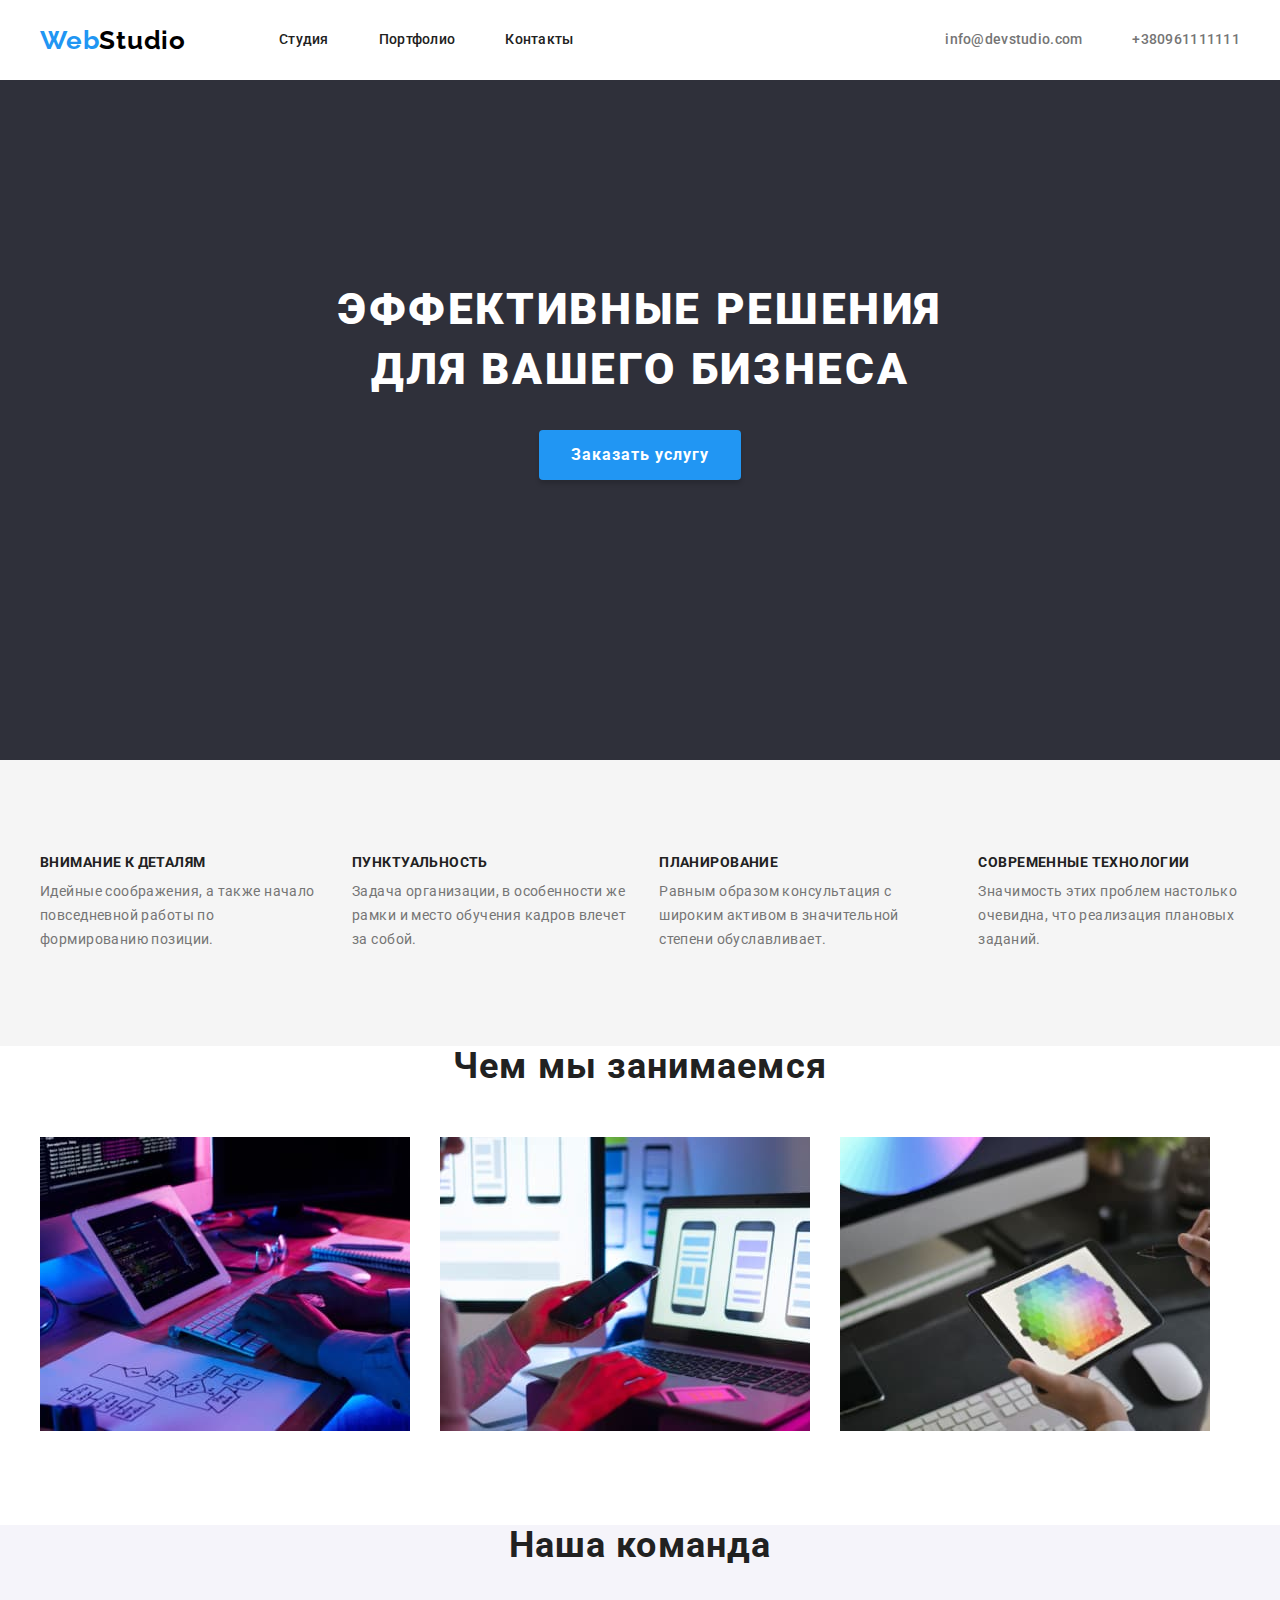
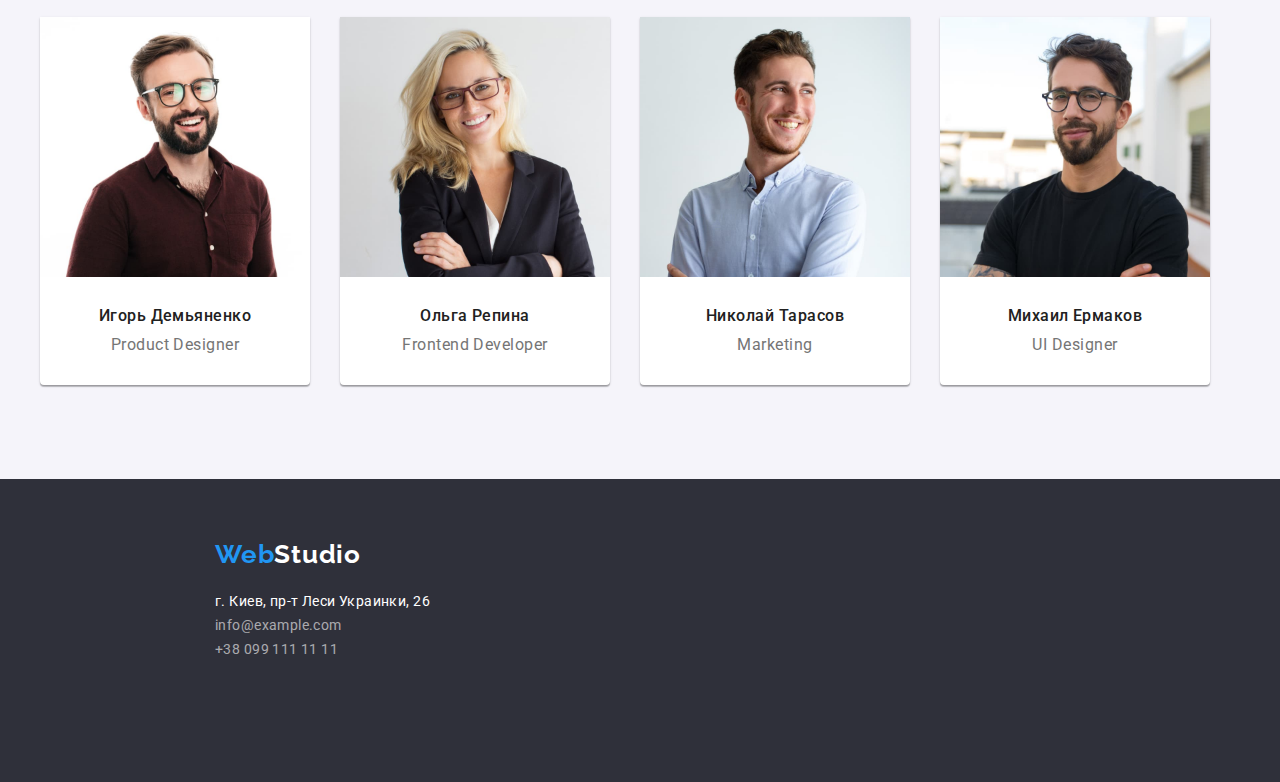
==== index.html @ 714eb47f "HW3 start" ====
<!DOCTYPE html>
<html lang="ru">
<head>
    <meta charset="UTF-8">
    <meta http-equiv="X-UA-Compatible" content="IE=edge">
    <meta name="viewport" content="width=device-width, initial-scale=1.0">
    <title>Document</title>
    <link rel="preconnect" href="https://fonts.googleapis.com">
    <link rel="preconnect" href="https://fonts.gstatic.com" crossorigin>
    <link href="https://fonts.googleapis.com/css2?family=Raleway:wght@700&family=Roboto:wght@400;500;700;900&display=swap"
        rel="stylesheet">
    <link rel="stylesheet" href="./css/styles.css">
</head>
<body>
    <!--шапка сайта-->
    <header class="header-container">
        <div class="container">
        <nav class="main-nav">
            <a href="" lang="en" class="logo"><span class="logo-web">Web</span>Studio</a>
            <ul class="header-nav list">
                <li class="item"><a href="./index.html" class="header-nav link">Студия</a></li>
                <li class="item"><a href="./portfolio.html" class="header-nav link">Портфолио</a></li>
                <li class="item"><a href="" class="header-nav link">Контакты</a></li>
            </ul>
            <div class="header-contact">
                <ul class="header-auth list">
                    <li class="item"><a href="" class="header-auth link">info@devstudio.com</a></li>
                    <li class="item"><a href="tel:+380961111111" class="header-auth link">+380961111111</a></li>
                </ul>
            </div>
        </nav>
        </div>    
    </header>
                   <!--герой-->
    <main>
        <section class="hero">
            <div class="container">
                <h1 class="hero-title">Эффективные решения для вашего бизнеса</h1>
              <button type="button" class="hero-button">Заказать услугу</button>
            </div> 
        </section>
        <!--преимущества-->
        <section class="benefits">
            <div class="container">
                <h2 class="visually-hidden">Преимущества</h2>
                <div>
                    <ul class="benefits-list list">
                        <li class="benefits-item">
                            <h3 class="benefits-item-title">Внимание к деталям</h3>
                            <p class="item-text">Идейные соображения, а также начало повседневной работы по формированию позиции.</p>
                        </li>
                        <li class="benefits-item item">
                            <h3 class="benefits-item-title">Пунктуальность</h3>
                            <p class="item-text">Задача организации, в особенности же рамки и место обучения кадров влечет за собой.</p>
                        </li>
                        <li class="benefits-item item">
                            <h3 class="benefits-item-title">Планирование</h3>
                            <p class="item-text">Равным образом консультация с широким активом в значительной степени обуславливает.</p>
                        </li>
                        <li class="benefits-item item">
                            <h3 class="benefits-item-title">Современные технологии</h3>
                            <p class="item-text">Значимость этих проблем настолько очевидна, что реализация плановых заданий.</p>
                        </li>
                    </ul>
                </div>
                
            </div>
        </section>
                        <!--Примеры работ-->
        <section class="examples">     
            <div class="container">
                <h2 class="examples-title title">Чем мы занимаемся</h2>
                <ul class="examples-list list">
                    <li class="examples-item">
                        <img src="./images/computer.jpg" alt="фото компьютера" width="370" />
                    </li>
                    <li class="examples-item">
                        <img src="./images//phone.jpg" alt="фото телефона" width="370" />
                    </li>
                    <li class="examples-item">
                        <img src="./images/tablet.jpg" alt="фото планшета" width="370" />
                    </li>
                </ul>
            </div>
        </section>
                    <!--сотрудники-->
        <section class="employees">
            <div class="container">
                <h2 class="employees-title title">Наша команда</h2>
                <ul class="employees-list list">
                    <li class="employees-item">
                        <img src="./images/igor.jpg" alt="игорь" width="270">
                        <div class="workers-text">
                            <h3 class="employees-itemw title">Игорь Демьяненко</h3>
                            <p class="item-text-emp">Product Designer</p>
                        </div>
                    </li>
                    <li class="employees-item">
                        <img src="./images//olga.jpg" alt="ольга" width="270">
                        <div class="workers-text">
                            <h3 class="employees-itemw title">Ольга Репина</h3>
                            <p class="item-text-emp">Frontend Developer</p>
                        </div>
                    </li>
                    <li class="employees-item">
                        <img src="./images//nikolay.jpg" alt="николай" width="270">
                        <div class="workers-text">
                            <h3 class="employees-itemw title">Николай Тарасов</h3>
                            <p class="item-text-emp">Marketing</p>
                        </div>
                    </li>
                    <li class="employees-item">
                        <img src="./images//mihail.jpg" alt="михаил" width="270">
                        <div class="workers-text">
                            <h3 class="employees-itemw title">Михаил Ермаков</h3>
                            <p class="item-text-emp">UI Designer</p>
                        </div>
                    </li>
                </ul>
            </div>
        </section>
        <!--footer-->
        <footer class="footer">
            <div class="container-footer">
                <a href="" lang="en" class="logo logo-footer"><span class="logo-web">Web</span>Studio</a>
                <ul class="footer-list list">
                    <li class="footer-item">
                        <address class="address">
                            <p class="footer-text text">г. Киев, пр-т Леси Украинки, 26</p> <a href="info@example.com"
                                class="address-link">info@example.com</a><br /> <a href="tel+38-099-111-11-11"
                                class="address-link link">+38 099 111 11 11</a>
                        </address>
                    </li>
                </ul>
            </div>
        </footer>
    </main>
</body>

</html>
---- css/styles.css ----
/* фон header #FFFFFF  */
/* основной фон #F5F5F5 */
/* темный фон #2F303A */
/* серый фон #F5F4FA*/
/* основной текст #757575 */
/* цыет заголовков #212121 */
/* белый цвет #FFFFFF */
/* акцент #2196F3 */

:root {
    --color-text:#757575;
    --color-h:#212121;
    --white-color-text:#FFFFFF;
    --accent:#2196F3;
    --logo-color:#000000;
    --darc-bgc:#2F303A;
    --second-bgc:#F5F5F5;
    --third-bgc-color:#F5F4FA;
}
section {
    display: block;
}
p, h1, h2, h3, h4, h5, h6 {
    margin: 0;
}
ul {
    margin: 0;
    padding: 0;
}
body {
    margin: 0;
    font-family: 'Roboto', sans-serif;
    color: var(--color-text);
}
.list {
    list-style: none;
    margin: 0;
    padding: 0;
}
button {
   cursor: pointer;
}
address {
    font-style: normal;
}
img {
    display: block;
    max-width: 100%;
    height: auto;
}

.section {
    padding-top: 94px;
    padding-bottom: 94px;
}
.header-auth {
    text-decoration: none;
}

.section-title {
    color: var(--color-h);
    font-size: 36px;
    line-height: 1.16;
    text-align: center;
    letter-spacing: 0.03em;
}
.container {
        width: 1200px;
        padding-left: 30px;
        padding-right: 30px;
        margin-left: auto;
        margin-right: auto;
        /* outline: 2px solid red */
}

.visually-hidden {
    position: absolute;
    white-space: nowrap;
    width: 1px;
    height: 1px;
    overflow: hidden;
    border: 0;
    padding: 0;
    clip: rect(0 0 0 0);
    clip-path: inset(50%);
    margin: -1px;
}

/*---------Шапка сайта--------- */
.main-nav {
    display: flex;
    align-items: center;
}
.logo {
    margin-right: 93px;
    color: var(--logo-color);
    font-family: 'Raleway', sans-serif;
    font-weight: 700;
    font-size: 26px;
    line-height: 1.19;
    letter-spacing: 0.03em;
    text-decoration: none;

}
.logo-web {
    color: var(--accent);
}

.header-nav {
    column-gap: 50px;
    display: flex;
    font-weight: 500;
    font-size: 14px;
    line-height: 1.14;
    letter-spacing: 0.02em;
    text-decoration: none
}

.header-nav {
    color: var(--color-h);
}
.header-nav:hover,
.header-nav:focus {
    color: var(--accent);
}
.header-contact {
    margin-left: auto;
    padding-top: 32px;
    padding-bottom: 32px;
}

.header-auth {
        column-gap: 50px;
        display: flex;

        color: var(--accent);
        font-family: 'Roboto';
        font-style: normal;
        font-weight: 500;
        font-size: 14px;
        line-height: 1.14;
        letter-spacing: 0.02em;
        color: #757575;
}

.header-auth.link{
    color: var(--color-text);
}
.header-auth.link:hover,
.header-auth.link:focus {
    color: var(--accent);
}

/* -----------Герой-------- */
.hero {
    background-color: var(--darc-bgc);
    background-color: var(--darc-bgc);
    text-align: center;
    display: block;
    padding-top: 200px;
    padding-bottom: 280px;
        
}

.hero-title {
    max-width: 696px;
    margin: 0 auto 30px;
    color: var(--white-color-text);
    font-weight: 900;
    font-size: 44px;
    line-height: 1.36;
    text-align: center;
    letter-spacing: 0.06em;
    text-transform: uppercase;
}

.hero-button {
    margin: 0 auto;
    display: inline-block;
    padding: 10px 32px;

    color: var(--white-color-text);
    background-color: var(--accent);
    font-family: inherit;
    font-weight: 700;
    font-size: 16px;
    line-height: 1.88;
    display: flex;
    align-items: center;
    text-align: center;
    letter-spacing: 0.06em;
    box-shadow: 0px 4px 4px rgba(0, 0, 0, 0.15);
     border-radius: 4px;
    border: none;
}
.hero-button:hover,
.hero-button:focus {
    background-color: #188CE8;
}


/* -------Преимущества-------- */

.benefits {
    display: flex;
    background-color: var(--second-bgc);
}
 .benefits-list {
    margin-top: 94px;
    margin-bottom: 94px;
    display: flex;
    column-gap: 30px;
 }


.benefits-item-title {
        padding-bottom: 10px;

        font-family: 'Roboto';
        font-style: normal;
        font-weight: 700;
        font-size: 14px;
        line-height: 16px;
        letter-spacing: 0.03em;
        text-transform: uppercase;
        color: #212121;
}

.item-text {
    font-family: 'Roboto';
    font-style: normal;
    font-weight: 400;
    font-size: 14px;
    line-height: 1.71;
    letter-spacing: 0.03em;
    color: #757575;
}

/* --------Примеры работ----- */
.examples-title {color: #212121;}
.examples-list {
    display: flex;
    column-gap: 30px;
}
.examples-title {
        margin-top: 0;
        margin-bottom: 50px;
    
        color: var(--color-h);
    
        font-size: 36px;
        line-height: 1.16;
        text-align: center;
        letter-spacing: 0.03em;
}
.examples-item {
    margin-bottom: 94px;
}
/* ---------Сотрудники-------- */
.employees {
    background-color: var(--third-bgc-color);
}
.employees-list {
    display: flex;
    column-gap: 30px;
}
.employees-item {
    margin-bottom: 94px;
    width: calc((100%-90px)/4);
    background: #FFFFFF;
    box-shadow: 0px 1px 3px rgba(0, 0, 0, 0.12),
                0px 1px 1px rgba(0, 0, 0, 0.14),
                0px 2px 1px rgba(0, 0, 0, 0.2);
    border-radius: 0px 0px 4px 4px;
    overflow: hidden;          
}


.employees-itemw {
    margin-bottom: 10px;
   
    color: var(--color-h);
    font-weight: 500;
    font-size: 16px;
    line-height: 1.18;
    text-align: center;
    letter-spacing: 0.03em;
}
.workers-text {
    padding-top: 30px;
    padding-bottom: 30px;
}
.item-text-emp {
    font-family: 'Roboto';
        font-style: normal;
        font-weight: 400;
        font-size: 16px;
        line-height: 1.18;
        text-align: center;
        letter-spacing: 0.03em;
        color: #757575;
}
.employees-title {
        margin-top: 0;
        margin-bottom: 50px;
        
        color: var(--color-h);
        font-weight: 700;
        font-size: 36px;
        line-height: 1.16;
        text-align: center;
        letter-spacing: 0.03em;
        color: #212121;
    }
/* ---------Footer--------- */
.footer {
    padding-top: 60px;
    padding-bottom: 60px;
    background-color: var(--darc-bgc);
}
.container-footer {
    margin-left: 215px;
}
.logo-footer {
    margin-top: 0;
    
}

.footer-logo {
    color: var(--white-color-text);
}
.logo-footer {
    color: var(--white-color-text);
}
.footer-list {
    margin-bottom: 60px;
    margin-top: 20px;
}

.address {
    color: var(--white-color-text);
    font-style: normal;
    font-weight: 400;
    font-size: 14px;
    line-height: 1.71;
    letter-spacing: 0.03em;
}

.address-link {
    color: rgba(255, 255, 255, 0.6);
    text-decoration: none;
    font-weight: 400;
    font-size: 14px;
    line-height: 1.71;
    letter-spacing: 0.03em;
}

.address-link:hover,
.address-link:focus {
    color: var(--accent);
}



/* --------Портфолио------- */
.gallary {
    margin-top: 94px;
}
.gallary-button {
     padding: 6px 22px;
    text-align: center; 

     color: var(--color-h); 

    font-family: 'Roboto';
        font-style: normal;
        font-weight: 500;
        font-size: 16px;
        line-height: 1.62;
        text-align: center;
        letter-spacing: 0.03em;
        color: #212121;
        border: none;
        background: #FFFFFF;
}
.gallery-list {
    display: flex;
    margin-bottom: 50px;
    justify-content: center;
    column-gap: 8px;
}

.gallary-button:hover,
.gallary-button:focus {
    color: var(--white-color-text);
    background-color: var(--accent);
}
.secondary-list {
    display: flex;
    flex-wrap: wrap;
    
    }
.card {
    flex-basis: calc((100%/3 - 30px));
}
.img-info {
    padding: 20px 24px;
    background: #FFFFFF;
    border: 1px solid #EEEEEE;
}

.gallery-title {
    margin-bottom: 4px;

    color: var(--color-h);
    font-size: 18px;
    line-height: 2;
    letter-spacing: 0.06em;
}

.gallery-text {
    font-size: 16px;
    line-height: 1.88;
    letter-spacing: 0.03em;
}
.footer-logo {text-decoration: none;}
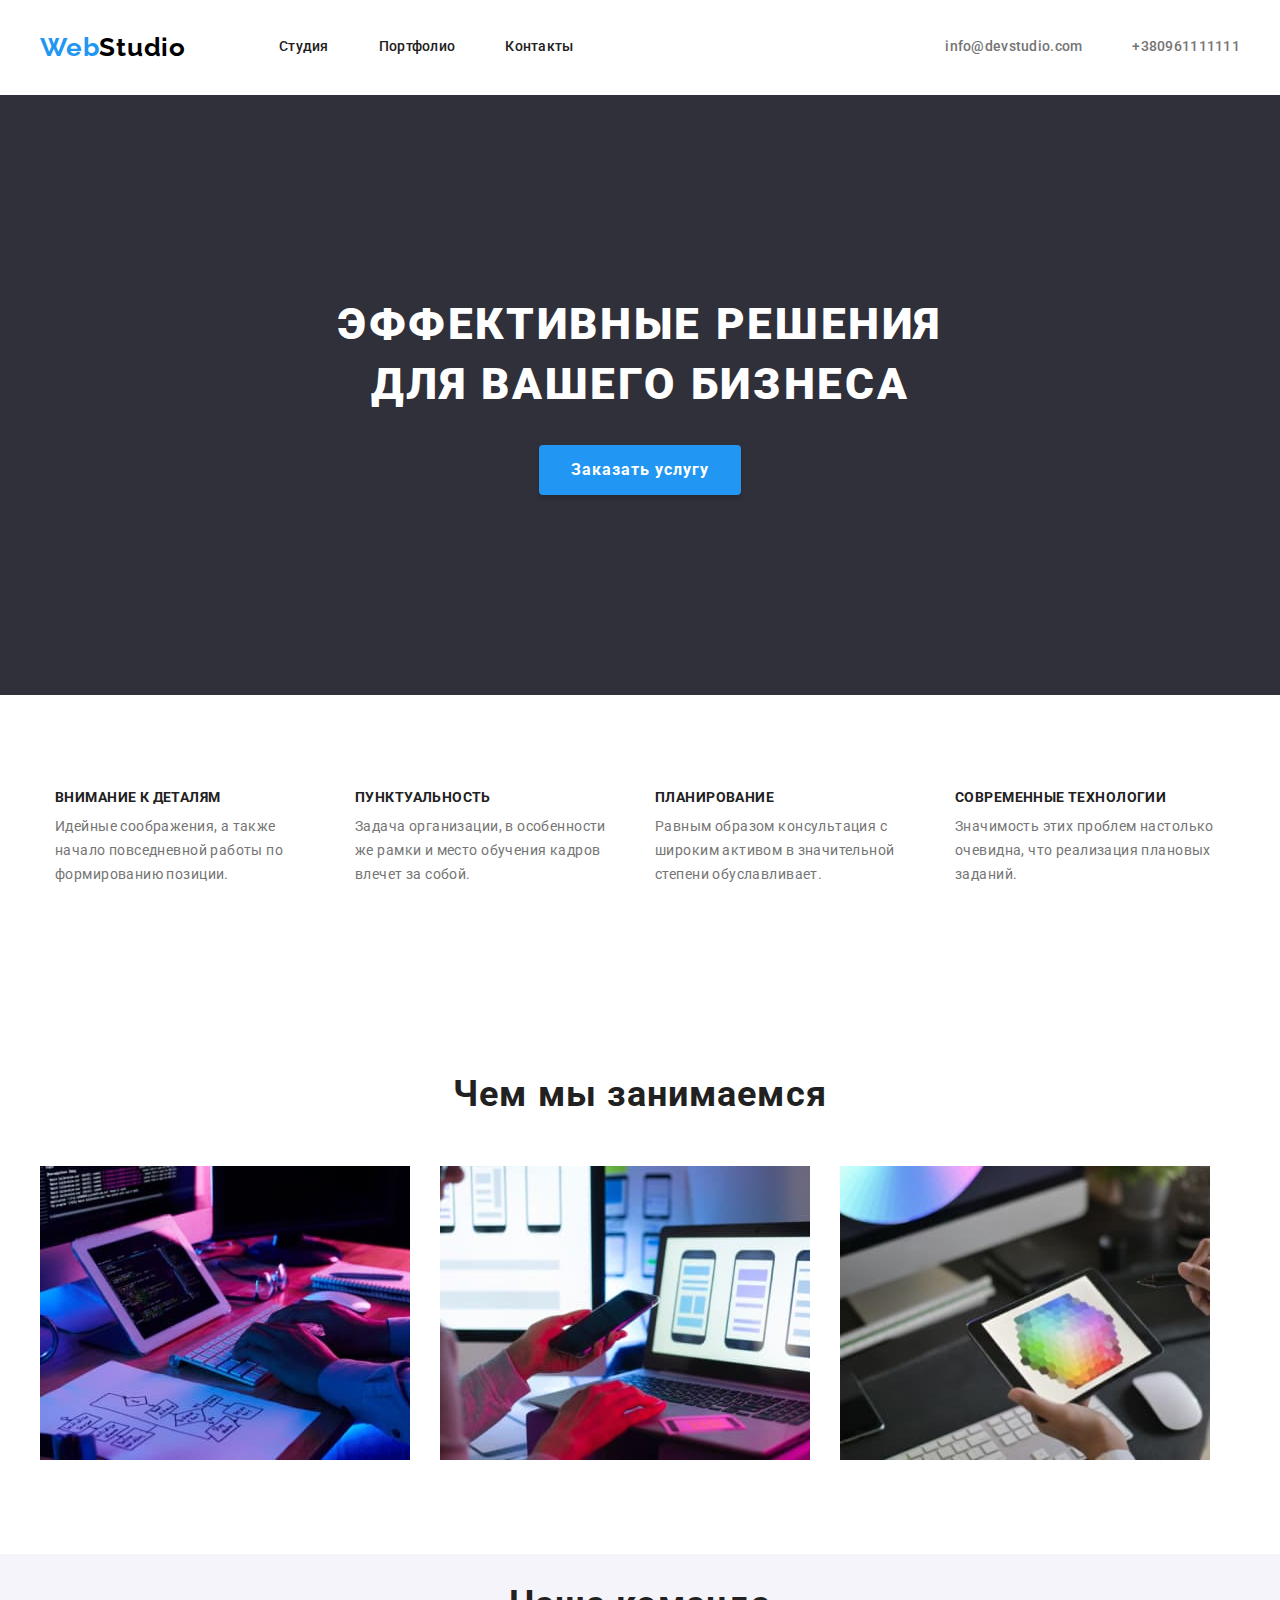
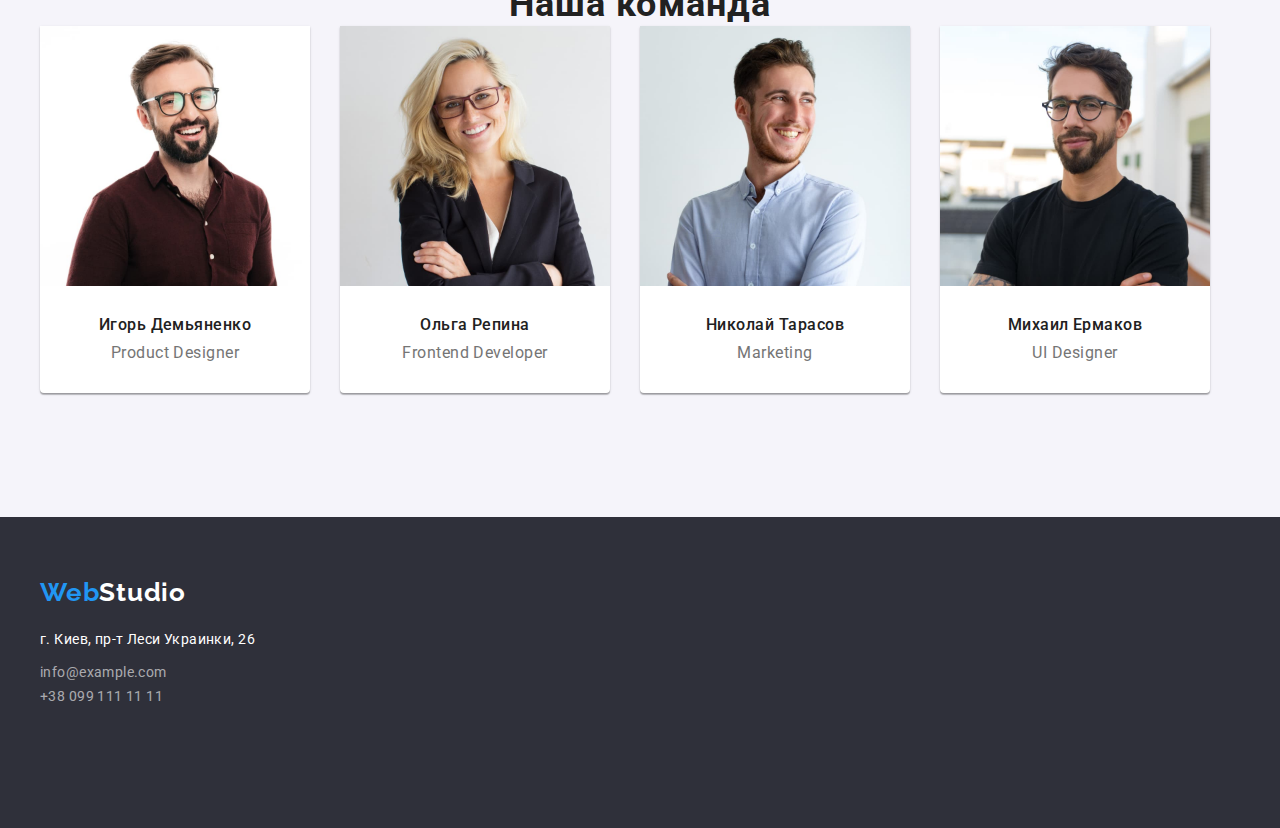
==== commit d272cde9: "внес изменения размеров padding в footer, в галлереи портфолио," ====
--- a/index.html
+++ b/index.html
@@ -40,8 +40,8 @@
             </div> 
         </section>
         <!--преимущества-->
-        <section class="benefits">
-            <div class="container">
+        <section class="benefits-main">
+            <div class="cont">
                 <h2 class="visually-hidden">Преимущества</h2>
                 <div>
                     <ul class="benefits-list list">
@@ -89,28 +89,28 @@
                 <h2 class="employees-title title">Наша команда</h2>
                 <ul class="employees-list list">
                     <li class="employees-item">
-                        <img src="./images/igor.jpg" alt="игорь" width="270">
+                        <img src="./images/igor.jpg" alt="игорь" width="270" class="workers-img">
                         <div class="workers-text">
                             <h3 class="employees-itemw title">Игорь Демьяненко</h3>
                             <p class="item-text-emp">Product Designer</p>
                         </div>
                     </li>
                     <li class="employees-item">
-                        <img src="./images//olga.jpg" alt="ольга" width="270">
+                        <img src="./images//olga.jpg" alt="ольга" width="270" class="workers-img">
                         <div class="workers-text">
                             <h3 class="employees-itemw title">Ольга Репина</h3>
                             <p class="item-text-emp">Frontend Developer</p>
                         </div>
                     </li>
                     <li class="employees-item">
-                        <img src="./images//nikolay.jpg" alt="николай" width="270">
+                        <img src="./images//nikolay.jpg" alt="николай" width="270" class="workers-img">
                         <div class="workers-text">
                             <h3 class="employees-itemw title">Николай Тарасов</h3>
                             <p class="item-text-emp">Marketing</p>
                         </div>
                     </li>
                     <li class="employees-item">
-                        <img src="./images//mihail.jpg" alt="михаил" width="270">
+                        <img src="./images//mihail.jpg" alt="михаил" width="270" class="workers-img">
                         <div class="workers-text">
                             <h3 class="employees-itemw title">Михаил Ермаков</h3>
                             <p class="item-text-emp">UI Designer</p>
@@ -121,7 +121,7 @@
         </section>
         <!--footer-->
         <footer class="footer">
-            <div class="container-footer">
+            <div class="container">
                 <a href="" lang="en" class="logo logo-footer"><span class="logo-web">Web</span>Studio</a>
                 <ul class="footer-list list">
                     <li class="footer-item">
--- a/css/styles.css
+++ b/css/styles.css
@@ -66,8 +66,8 @@
 }
 .container {
         width: 1200px;
-        padding-left: 30px;
-        padding-right: 30px;
+        padding-left: 15px;
+        padding-right: 15px;
         margin-left: auto;
         margin-right: auto;
         /* outline: 2px solid red */
@@ -87,6 +87,10 @@
 }
 
 /*---------Шапка сайта--------- */
+.header-container {
+    padding-top: 32px;
+        padding-bottom: 32px;
+}
 .main-nav {
     display: flex;
     align-items: center;
@@ -125,8 +129,6 @@
 }
 .header-contact {
     margin-left: auto;
-    padding-top: 32px;
-    padding-bottom: 32px;
 }
 
 .header-auth {
@@ -158,7 +160,7 @@
     text-align: center;
     display: block;
     padding-top: 200px;
-    padding-bottom: 280px;
+    padding-bottom: 200px;
         
 }
 
@@ -200,14 +202,26 @@
 
 
 /* -------Преимущества-------- */
-
-.benefits {
-    display: flex;
-    background-color: var(--second-bgc);
-}
- .benefits-list {
+.cont {
+    box-sizing: border-box;
+    padding-left: 15px;
+    padding-right: 15px;
+    width: 1200px;
+    margin-left: auto;
+    margin-right: auto;
+ }
+.benefits-main {
     margin-top: 94px;
     margin-bottom: 94px;
+}
+.benefits-item {
+    max-width: 270px;
+}
+
+.benefits {
+    display: flex;
+}
+ .benefits-list {
     display: flex;
     column-gap: 30px;
  }
@@ -237,15 +251,17 @@
 }
 
 /* --------Примеры работ----- */
+.examples {
+    padding-top: 94px;
+        padding-bottom: 94px;
+}
 .examples-title {color: #212121;}
 .examples-list {
     display: flex;
     column-gap: 30px;
 }
 .examples-title {
-        margin-top: 0;
-        margin-bottom: 50px;
-    
+        padding-bottom: 50px;
         color: var(--color-h);
     
         font-size: 36px;
@@ -253,11 +269,11 @@
         text-align: center;
         letter-spacing: 0.03em;
 }
-.examples-item {
-    margin-bottom: 94px;
-}
+
 /* ---------Сотрудники-------- */
 .employees {
+    padding-top: 30px;
+    padding-bottom: 30px;
     background-color: var(--third-bgc-color);
 }
 .employees-list {
@@ -277,7 +293,7 @@
 
 
 .employees-itemw {
-    margin-bottom: 10px;
+    margin-bottom: 9px;
    
     color: var(--color-h);
     font-weight: 500;
@@ -286,11 +302,11 @@
     text-align: center;
     letter-spacing: 0.03em;
 }
-.workers-text {
-    padding-top: 30px;
-    padding-bottom: 30px;
+.workers-img {
+    margin-bottom: 30px;
 }
 .item-text-emp {
+    margin-bottom: 30px;
     font-family: 'Roboto';
         font-style: normal;
         font-weight: 400;
@@ -301,9 +317,6 @@
         color: #757575;
 }
 .employees-title {
-        margin-top: 0;
-        margin-bottom: 50px;
-        
         color: var(--color-h);
         font-weight: 700;
         font-size: 36px;
@@ -319,7 +332,7 @@
     background-color: var(--darc-bgc);
 }
 .container-footer {
-    margin-left: 215px;
+    /* margin-left: 215px; */
 }
 .logo-footer {
     margin-top: 0;
@@ -347,6 +360,7 @@
 }
 
 .address-link {
+    margin-bottom: 9px;
     color: rgba(255, 255, 255, 0.6);
     text-decoration: none;
     font-weight: 400;
@@ -364,7 +378,7 @@
 
 /* --------Портфолио------- */
 .gallary {
-    margin-top: 94px;
+    /* margin-top: 94px; */
 }
 .gallary-button {
      padding: 6px 22px;
@@ -396,6 +410,7 @@
     background-color: var(--accent);
 }
 .secondary-list {
+    column-gap: 30px;
     display: flex;
     flex-wrap: wrap;
     
@@ -423,4 +438,8 @@
     line-height: 1.88;
     letter-spacing: 0.03em;
 }
-.footer-logo {text-decoration: none;}+.footer-logo {text-decoration: none;}
+
+.footer-text {
+    margin-bottom: 9px;
+}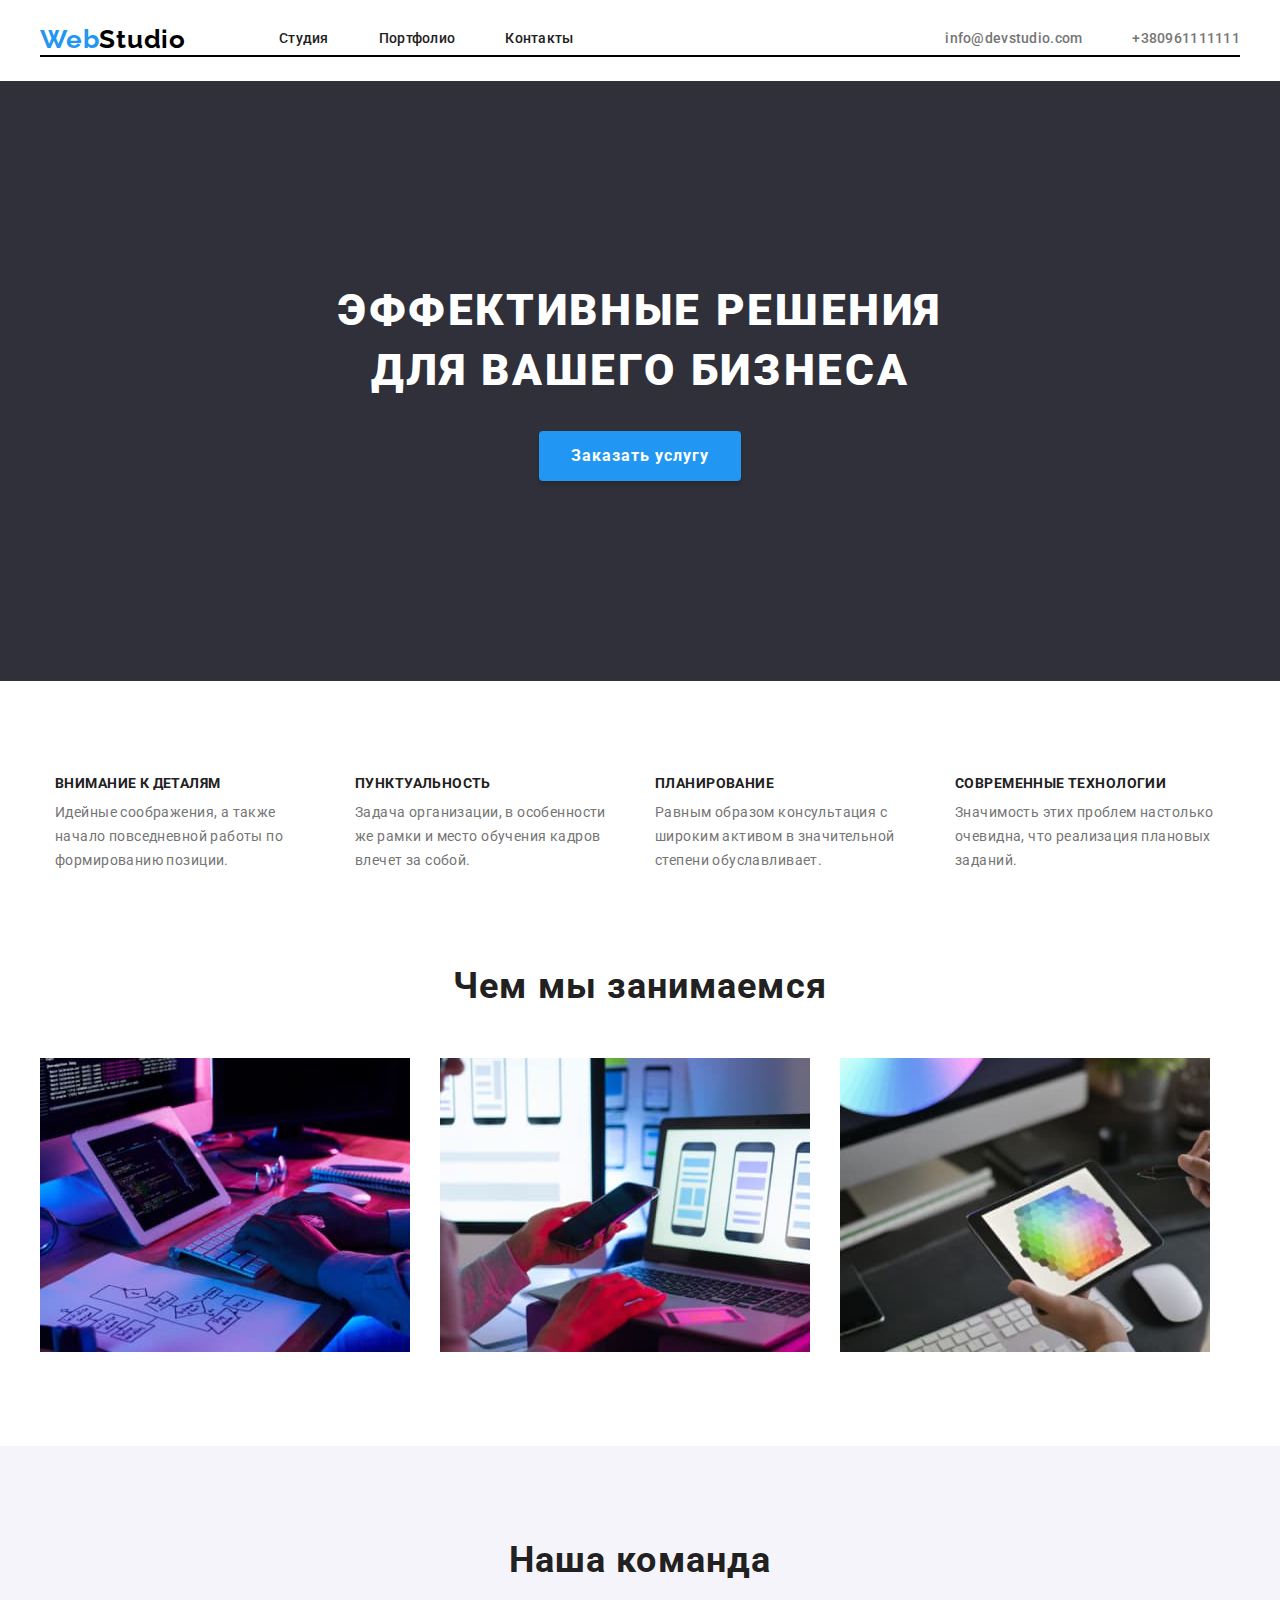
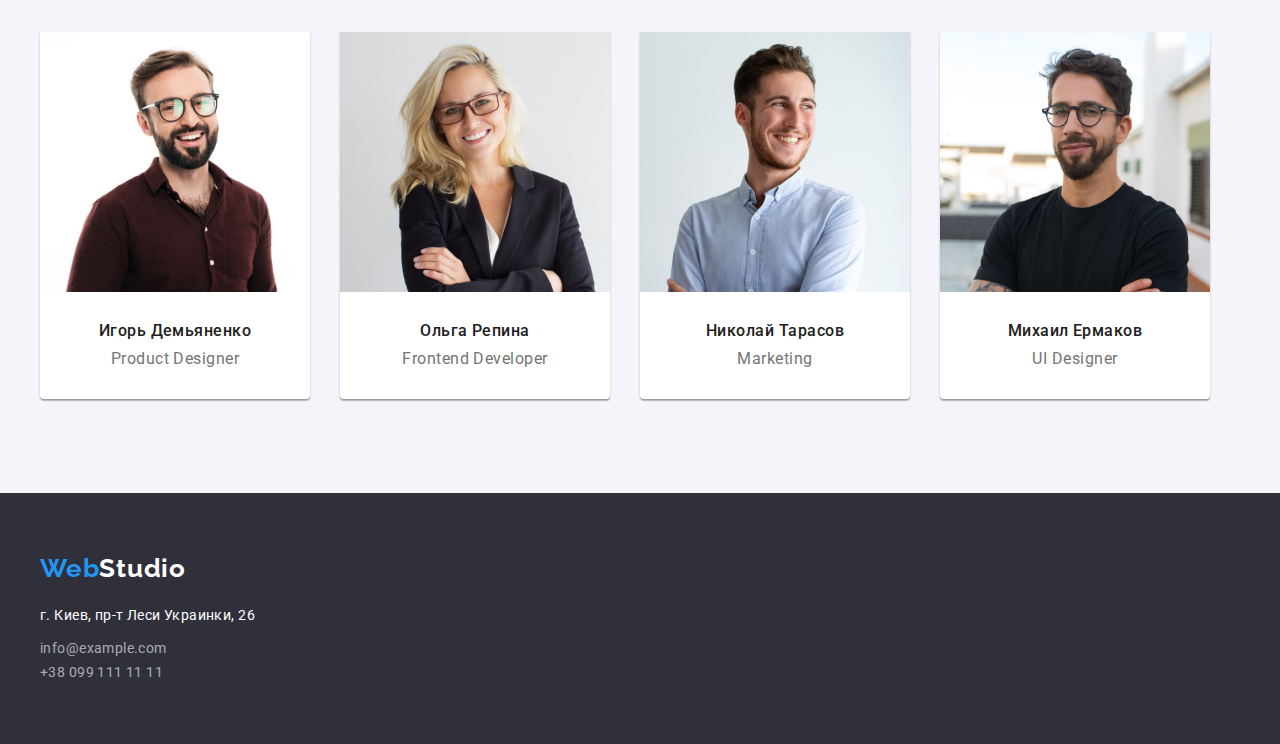
==== commit fe9d1822: "padding" ====
--- a/index.html
+++ b/index.html
@@ -9,6 +9,9 @@
     <link rel="preconnect" href="https://fonts.gstatic.com" crossorigin>
     <link href="https://fonts.googleapis.com/css2?family=Raleway:wght@700&family=Roboto:wght@400;500;700;900&display=swap"
         rel="stylesheet">
+    <link rel="stylesheet" href="https://cdnjs.cloudflare.com/ajax/libs/modern-normalize/1.1.0/modern-normalize.min.css"
+        integrity="sha512-wpPYUAdjBVSE4KJnH1VR1HeZfpl1ub8YT/NKx4PuQ5NmX2tKuGu6U/JRp5y+Y8XG2tV+wKQpNHVUX03MfMFn9Q=="
+        crossorigin="anonymous" referrerpolicy="no-referrer" />
     <link rel="stylesheet" href="./css/styles.css">
 </head>
 <body>
@@ -127,8 +130,8 @@
                     <li class="footer-item">
                         <address class="address">
                             <p class="footer-text text">г. Киев, пр-т Леси Украинки, 26</p> <a href="info@example.com"
-                                class="address-link">info@example.com</a><br /> <a href="tel+38-099-111-11-11"
-                                class="address-link link">+38 099 111 11 11</a>
+                                class="address-link">info@example.com</a></br>
+                                 <a href="tel+38-099-111-11-11" class="address-link link">+38 099 111 11 11</a>
                         </address>
                     </li>
                 </ul>
--- a/css/styles.css
+++ b/css/styles.css
@@ -40,9 +40,10 @@
 button {
    cursor: pointer;
 }
-address {
+address { 
     font-style: normal;
 }
+
 img {
     display: block;
     max-width: 100%;
@@ -88,8 +89,8 @@
 
 /*---------Шапка сайта--------- */
 .header-container {
-    padding-top: 32px;
-        padding-bottom: 32px;
+    padding-top: 24px;
+        padding-bottom: 24px;
 }
 .main-nav {
     display: flex;
@@ -211,8 +212,7 @@
     margin-right: auto;
  }
 .benefits-main {
-    margin-top: 94px;
-    margin-bottom: 94px;
+    padding-top: 94px;
 }
 .benefits-item {
     max-width: 270px;
@@ -272,8 +272,8 @@
 
 /* ---------Сотрудники-------- */
 .employees {
-    padding-top: 30px;
-    padding-bottom: 30px;
+    padding-top: 94px;
+    padding-bottom: 94px;
     background-color: var(--third-bgc-color);
 }
 .employees-list {
@@ -281,7 +281,6 @@
     column-gap: 30px;
 }
 .employees-item {
-    margin-bottom: 94px;
     width: calc((100%-90px)/4);
     background: #FFFFFF;
     box-shadow: 0px 1px 3px rgba(0, 0, 0, 0.12),
@@ -317,6 +316,7 @@
         color: #757575;
 }
 .employees-title {
+        padding-bottom: 50px;
         color: var(--color-h);
         font-weight: 700;
         font-size: 36px;
@@ -346,7 +346,6 @@
     color: var(--white-color-text);
 }
 .footer-list {
-    margin-bottom: 60px;
     margin-top: 20px;
 }
 
@@ -378,8 +377,11 @@
 
 /* --------Портфолио------- */
 .gallary {
-    /* margin-top: 94px; */
-}
+    padding-top: 94px;
+    padding-bottom: 94px;
+    
+}
+
 .gallary-button {
      padding: 6px 22px;
     text-align: center; 
@@ -410,7 +412,8 @@
     background-color: var(--accent);
 }
 .secondary-list {
-    column-gap: 30px;
+    margin-bottom: 94px;
+    gap: 30px;
     display: flex;
     flex-wrap: wrap;
     
@@ -421,7 +424,7 @@
 .img-info {
     padding: 20px 24px;
     background: #FFFFFF;
-    border: 1px solid #EEEEEE;
+    border: 1px solid #ffffff;
 }
 
 .gallery-title {
@@ -442,4 +445,11 @@
 
 .footer-text {
     margin-bottom: 9px;
-}+}
+.address > a  {
+    padding-bottom: 9px;
+}
+
+.main-nav {
+    border-bottom: 2px solid black;
+}
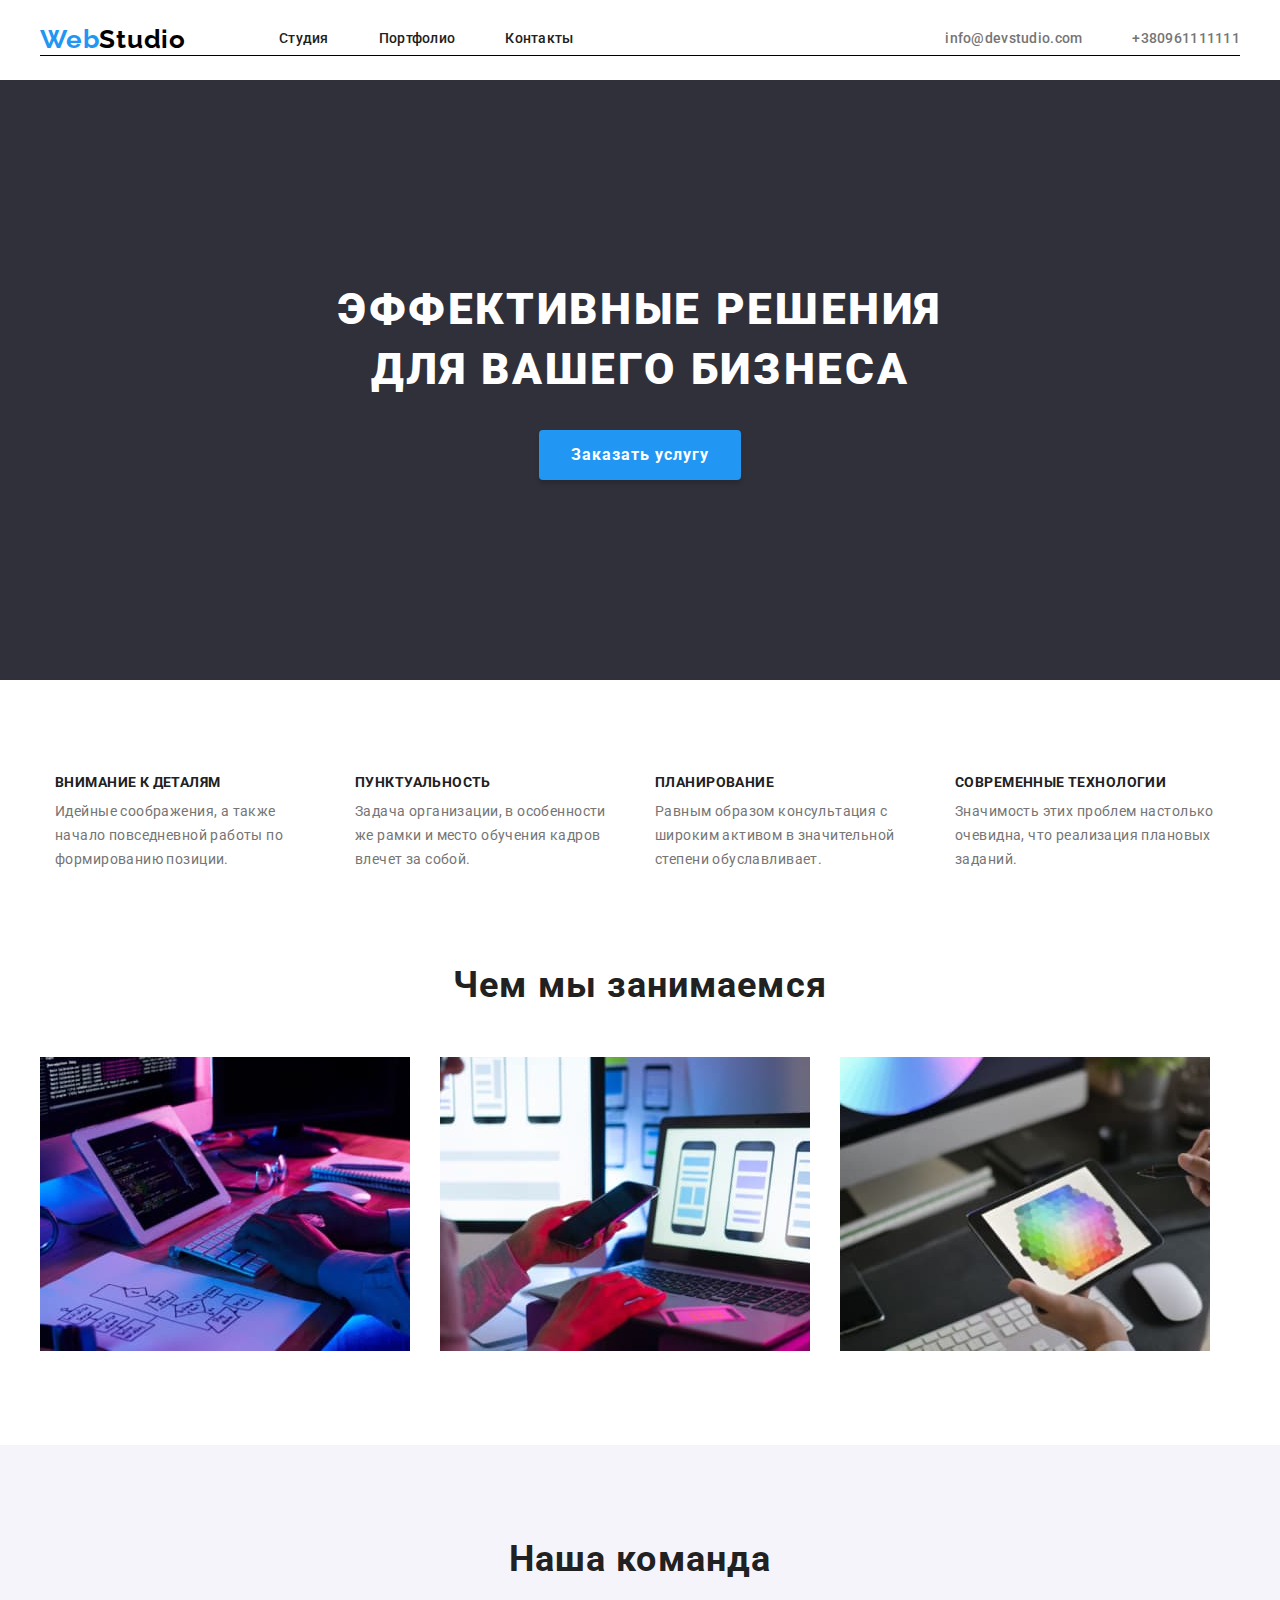
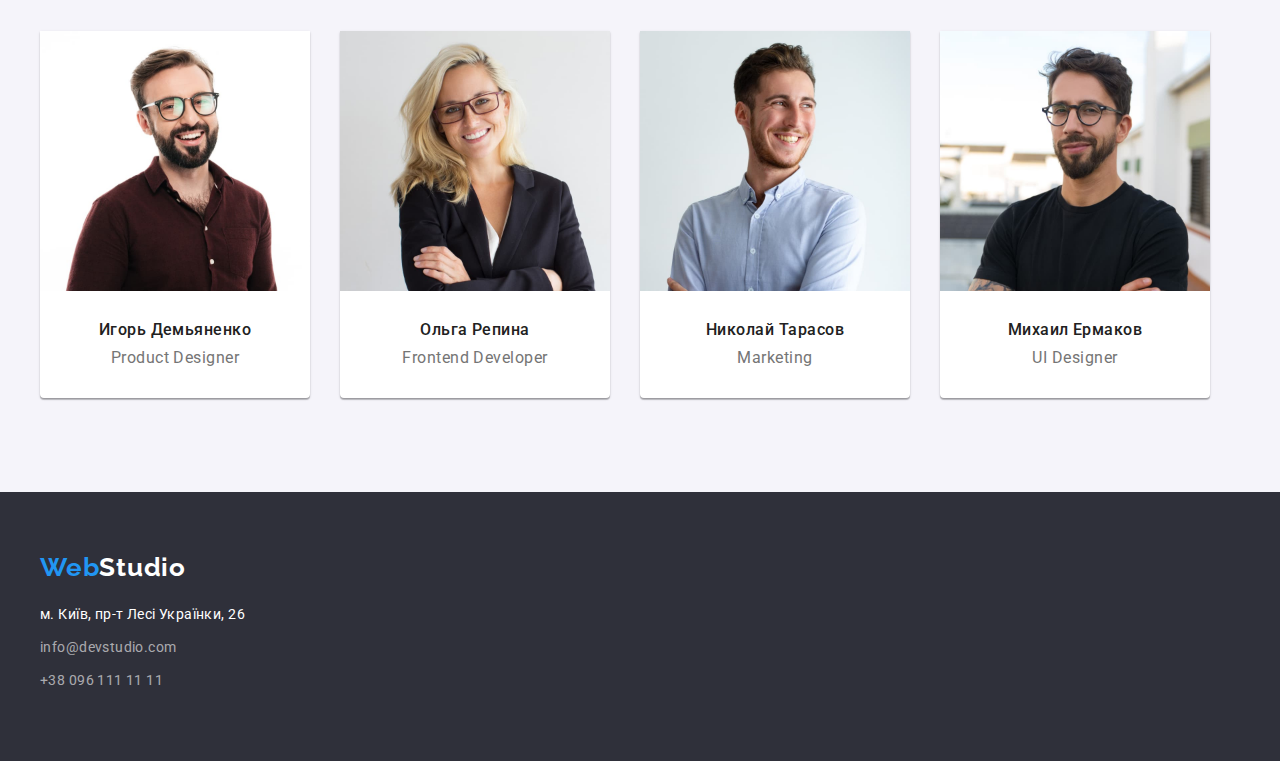
==== commit b3d85425: "made changes padding margin" ====
--- a/index.html
+++ b/index.html
@@ -124,20 +124,20 @@
         </section>
         <!--footer-->
         <footer class="footer">
-            <div class="container">
+            <div class="container footer-container">
                 <a href="" lang="en" class="logo logo-footer"><span class="logo-web">Web</span>Studio</a>
-                <ul class="footer-list list">
-                    <li class="footer-item">
-                        <address class="address">
-                            <p class="footer-text text">г. Киев, пр-т Леси Украинки, 26</p> <a href="info@example.com"
-                                class="address-link">info@example.com</a></br>
-                                 <a href="tel+38-099-111-11-11" class="address-link link">+38 099 111 11 11</a>
-                        </address>
-                    </li>
-                </ul>
+                <address class="address">
+                    <p class="address-margin"> м. Київ, пр-т Лесі Українки, 26<br></p>
+                    <a href="mailto:info@devstudio.com" class="address-link address-margin">info@devstudio.com</a><br>
+                    <a href="tel:+380961111111" class="address-link ">+38 096 111 11 11</a><br>
+                </address>
             </div>
         </footer>
     </main>
 </body>
 
-</html>+</html>
+
+
+
+
--- a/css/styles.css
+++ b/css/styles.css
@@ -1,4 +1,4 @@
-/* фон header #FFFFFF  */
+/* фон header #FFFFFF 
 /* основной фон #F5F5F5 */
 /* темный фон #2F303A */
 /* серый фон #F5F4FA*/
@@ -261,7 +261,7 @@
     column-gap: 30px;
 }
 .examples-title {
-        padding-bottom: 50px;
+        margin-bottom: 50px;
         color: var(--color-h);
     
         font-size: 36px;
@@ -301,7 +301,9 @@
     text-align: center;
     letter-spacing: 0.03em;
 }
-.workers-img {
+
+.workers-text {
+    margin-top: 30px;
     margin-bottom: 30px;
 }
 .item-text-emp {
@@ -316,7 +318,7 @@
         color: #757575;
 }
 .employees-title {
-        padding-bottom: 50px;
+        margin-bottom: 50px;
         color: var(--color-h);
         font-weight: 700;
         font-size: 36px;
@@ -326,7 +328,7 @@
         color: #212121;
     }
 /* ---------Footer--------- */
-.footer {
+.footer { 
     padding-top: 60px;
     padding-bottom: 60px;
     background-color: var(--darc-bgc);
@@ -359,6 +361,7 @@
 }
 
 .address-link {
+    display: block;
     margin-bottom: 9px;
     color: rgba(255, 255, 255, 0.6);
     text-decoration: none;
@@ -424,7 +427,7 @@
 .img-info {
     padding: 20px 24px;
     background: #FFFFFF;
-    border: 1px solid #ffffff;
+    border: 1px solid #878787;
 }
 
 .gallery-title {
@@ -446,10 +449,56 @@
 .footer-text {
     margin-bottom: 9px;
 }
-.address > a  {
-    padding-bottom: 9px;
+ .adress-link {
+    margin-bottom: 9px;
 }
 
 .main-nav {
-    border-bottom: 2px solid black;
-}
+    border-bottom: 1px solid black;
+} 
+
+
+
+.footer {
+    background-color: var(--darc-bgc);
+    padding-top: 60px;
+    padding-bottom: 60px;
+}
+
+
+
+
+.address {
+    color: var(--white-color-text);
+
+    font-style: normal;
+    font-weight: 400;
+    font-size: 14px;
+    line-height: 1.71;
+    letter-spacing: 0.03em;
+}
+
+.address-margin {
+    margin-top: 20px;
+    margin-bottom: 9px;
+}
+
+.address .address-link {
+    margin-top: 0;
+    display: inline-block;
+}
+
+.address-link {
+    color: rgba(255, 255, 255, 0.6);
+
+    text-decoration: none;
+    font-weight: 400;
+    font-size: 14px;
+    line-height: 1.71;
+    letter-spacing: 0.03em;
+}
+
+.address-link:hover,
+.address-link:focus {
+    color: var(--accent);
+}